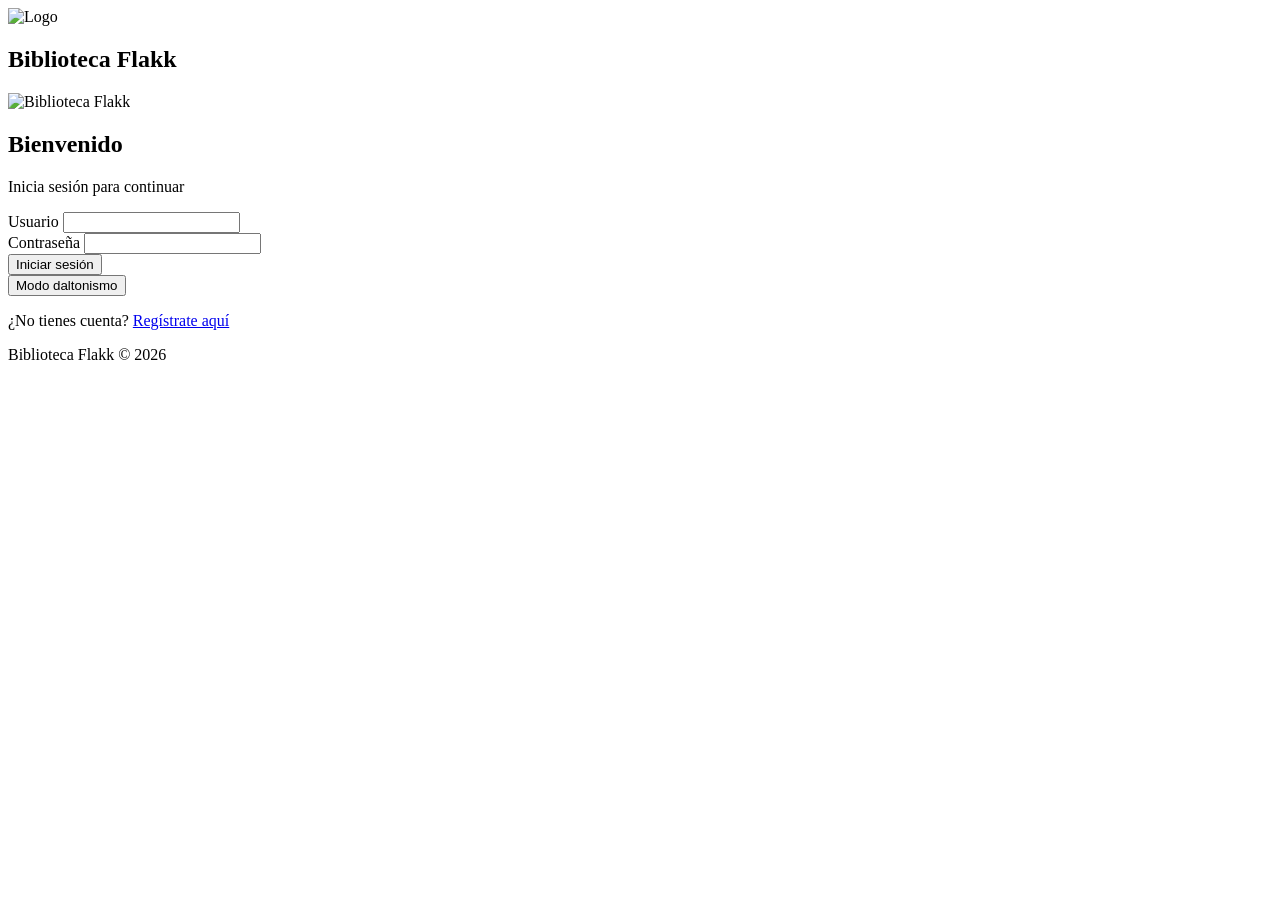
==== index.html @ 8644e0b6 "Update index.html" ====
<!DOCTYPE html>
<html lang="es">

<head>
    <meta charset="UTF-8">
    <meta name="viewport" content="width=device-width, initial-scale=1.0">
    <title>Biblioteca Flakk | Inicio</title>

    <link rel="stylesheet" href="biblioteca.css">
</head>

<body class="login-page">

<header>
    <div class="logo">
        <img src="logo.png" alt="Logo">
        <h2>Biblioteca Flakk</h2>
    </div>
</header>

<main class="contenedor">

    <div class="imagen">
        <img src="logo.png" alt="Biblioteca Flakk">
    </div>

    <section class="login">

        <h1>Bienvenido</h1>
        <p>Inicia sesión para continuar</p>

        <form action="login.php" method="POST">

            <div class="input-box">
                <label for="usuario">Usuario</label>
                <input
                    type="text"
                    id="usuario"
                    name="usuario"
                    required
                >
            </div>

            <div class="input-box">
                <label for="password">Contraseña</label>
                <input
                    type="password"
                    id="password"
                    name="password"
                    required
                >
            </div>

            <button type="submit">Iniciar sesión</button>

        </form>

        <button
            type="button"
            class="secundario"
            onclick="modoDaltonismo()"
        >
            Modo daltonismo
        </button>

        <p>
            ¿No tienes cuenta?
            <a href="registro.html">Regístrate aquí</a>
        </p>

    </section>

</main>

<footer>
    Biblioteca Flakk © 2026
</footer>

<script src="biblioteca.js"></script>

</body>
</html>
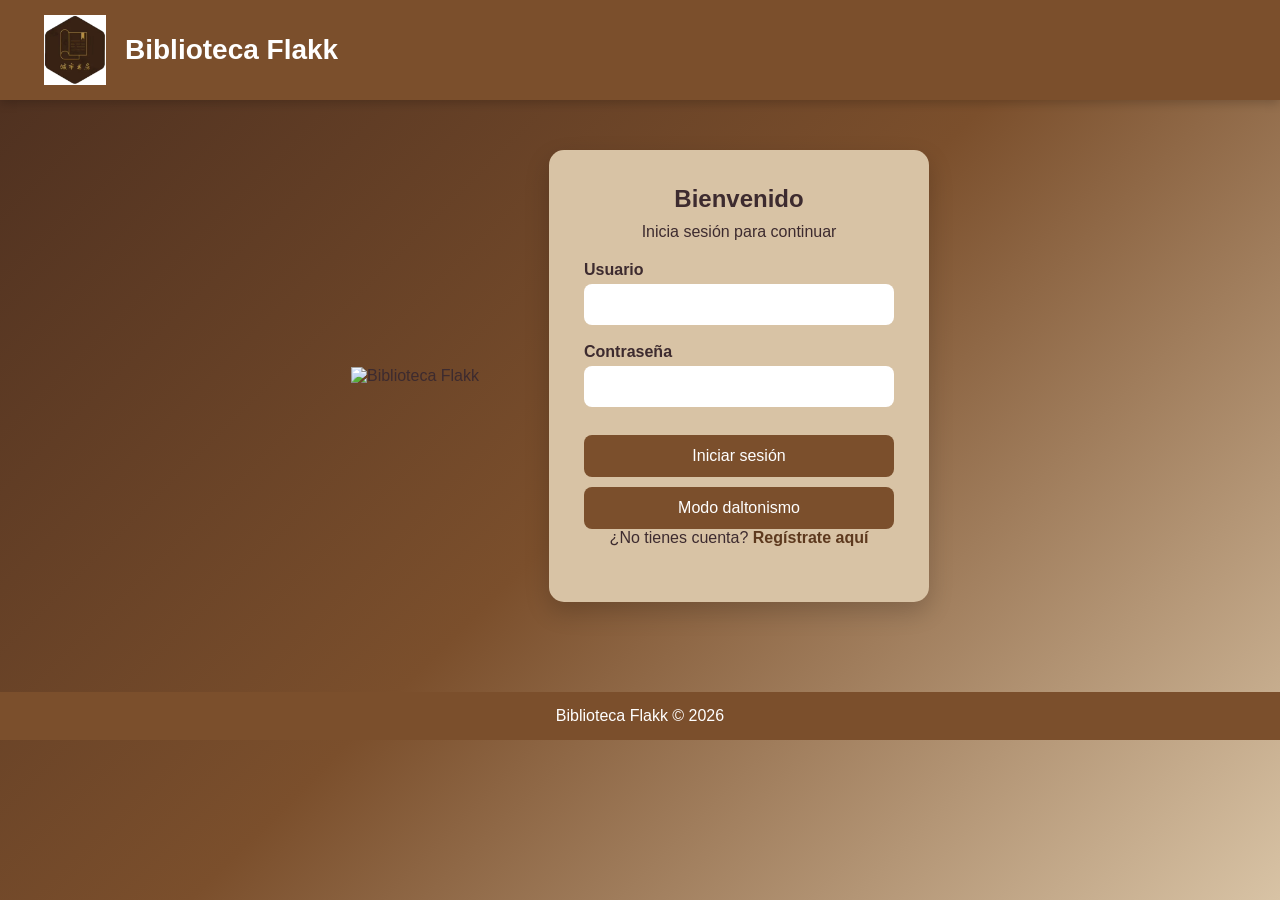
==== commit 7ee386d0: "Update index.html" ====
--- a/index.html
+++ b/index.html
@@ -6,14 +6,14 @@
     <meta name="viewport" content="width=device-width, initial-scale=1.0">
     <title>Biblioteca Flakk | Inicio</title>
 
-    <link rel="stylesheet" href="biblioteca.css">
+    <link rel="stylesheet" href="css/biblioteca.css">
 </head>
 
 <body class="login-page">
 
 <header>
     <div class="logo">
-        <img src="logo.png" alt="Logo">
+        <img src="img/logo.png" alt="Logo">
         <h2>Biblioteca Flakk</h2>
     </div>
 </header>
@@ -76,7 +76,7 @@
     Biblioteca Flakk © 2026
 </footer>
 
-<script src="biblioteca.js"></script>
+<script src="js/biblioteca.js"></script>
 
 </body>
 </html>
--- a/css/biblioteca.css
+++ b/css/biblioteca.css
@@ -0,0 +1,805 @@
+/* ===========================
+      BIBLIOTECA FLAKK
+=========================== */
+
+*{
+    margin:0;
+    padding:0;
+    box-sizing:border-box;
+    font-family:'Poppins',sans-serif;
+}
+
+body{
+    color:#3d2b2f;
+    min-height:100vh;
+}
+
+/*========== HEADER ==========*/
+
+header{
+    background:#7b4f2c;
+    color:white;
+    display:flex;
+    justify-content:space-between;
+    align-items:center;
+    padding:15px 40px;
+    box-shadow:0 3px 10px rgba(0,0,0,.2);
+}
+
+.logo{
+    display:flex;
+    align-items:center;
+    gap:15px;
+}
+
+.logo img{
+    width:70px;
+    height:70px;
+    object-fit:contain;
+}
+
+.logo h2{
+    font-size:28px;
+    font-weight:600;
+}
+
+nav{
+    display:flex;
+    gap:15px;
+}
+
+nav a{
+    text-decoration:none;
+    color:white;
+    padding:10px 15px;
+    border-radius:8px;
+    transition:.3s;
+    font-weight:500;
+}
+
+nav a:hover{
+    background:#a06b42;
+}
+
+/*========== CONTENEDORES ==========*/
+
+.contenedor{
+    width:100%;
+    display:flex;
+    justify-content:center;
+    align-items:center;
+    gap:70px;
+    padding:50px;
+    flex-wrap:wrap;
+}
+
+.imagen img{
+    width:320px;
+}
+
+/*========== LOGIN Y REGISTRO ==========*/
+
+.login,
+.registro{
+
+    background:#d8c3a5;
+
+    width:380px;
+
+    padding:35px;
+
+    border-radius:15px;
+
+    box-shadow:0 10px 25px rgba(0,0,0,.18);
+
+}
+
+.login h1,
+.registro h1{
+
+    text-align:center;
+    margin-bottom:10px;
+}
+
+.login p,
+.registro p{
+
+    text-align:center;
+    margin-bottom:20px;
+}
+
+.form{
+    width:100%;
+}
+
+/*========== INPUTS ==========*/
+
+.input-box{
+
+    display:flex;
+    flex-direction:column;
+    margin-bottom:18px;
+
+}
+
+.input-box label{
+
+    margin-bottom:5px;
+
+    font-weight:600;
+
+}
+
+.input-box input,
+.input-box select{
+
+    width:100%;
+
+    padding:12px;
+
+    border:none;
+
+    border-radius:8px;
+
+    outline:none;
+
+    background:white;
+
+    font-size:15px;
+
+}
+
+.input-box input:focus,
+.input-box select:focus{
+
+    border:2px solid #7b4f2c;
+
+}
+
+/*========== BOTONES ==========*/
+
+button{
+
+    width:100%;
+
+    padding:12px;
+
+    border:none;
+
+    border-radius:8px;
+
+    background:#7b4f2c;
+
+    color:white;
+
+    cursor:pointer;
+
+    font-size:16px;
+
+    margin-top:10px;
+
+    transition:.3s;
+
+}
+
+button:hover{
+
+    background:#5d391e;
+
+    transform:translateY(-2px);
+
+}
+
+/*========== LINKS ==========*/
+
+a{
+
+    color:#5d391e;
+
+    text-decoration:none;
+
+    font-weight:600;
+
+}
+
+a:hover{
+
+    text-decoration:underline;
+
+}
+
+/*========== MENU ==========*/
+
+.menu{
+
+    display:grid;
+
+    grid-template-columns:repeat(auto-fit,minmax(250px,1fr));
+
+    gap:25px;
+
+    padding:40px;
+
+}
+
+.tarjeta{
+
+    background:white;
+
+    border-radius:15px;
+
+    padding:30px;
+
+    text-align:center;
+
+    box-shadow:0 8px 20px rgba(0,0,0,.15);
+
+    transition:.3s;
+
+    text-decoration:none;
+
+    color:#3d2b1f;
+
+}
+
+.tarjeta:hover{
+
+    transform:translateY(-8px);
+
+}
+
+.tarjeta i{
+
+    font-size:55px;
+
+    color:#7b4f2c;
+
+    margin-bottom:15px;
+
+}
+
+.tarjeta h3{
+
+    margin-bottom:10px;
+
+}
+
+/*========== FOOTER ==========*/
+
+footer{
+
+    margin-top:40px;
+
+    background:#7b4f2c;
+
+    color:white;
+
+    text-align:center;
+
+    padding:15px;
+
+}
+
+/*==========================
+        CATÁLOGO
+==========================*/
+
+.catalogo{
+    padding:40px;
+    text-align:center;
+}
+
+.catalogo h1{
+    margin-bottom:20px;
+    color:#5d391e;
+}
+
+.barra{
+    display:flex;
+    justify-content:center;
+    align-items:center;
+    gap:15px;
+    flex-wrap:wrap;
+    margin-bottom:30px;
+}
+
+.barra input,
+.barra select{
+
+    width:250px;
+    padding:12px;
+    border:none;
+    border-radius:8px;
+    background:white;
+    box-shadow:0 2px 8px rgba(0,0,0,.1);
+
+}
+
+.contenedor-libros{
+
+    display:grid;
+    grid-template-columns:repeat(auto-fit,minmax(250px,1fr));
+    gap:25px;
+    margin-top:25px;
+
+}
+
+.libro{
+
+    background:white;
+    border-radius:15px;
+    padding:20px;
+    box-shadow:0 8px 20px rgba(0,0,0,.12);
+    transition:.3s;
+
+}
+
+.libro:hover{
+
+    transform:translateY(-8px);
+
+}
+
+.libro img{
+
+    width:120px;
+    height:170px;
+    object-fit:cover;
+    border-radius:8px;
+    margin-bottom:15px;
+
+}
+
+.libro h3{
+
+    margin-bottom:10px;
+    color:#5d391e;
+
+}
+
+.libro p{
+
+    margin:6px 0;
+
+}
+
+/*==========================
+      FORMULARIOS
+==========================*/
+
+.formulario{
+
+    width:100%;
+    max-width:700px;
+    margin:40px auto;
+    background:#d8c3a5;
+    padding:35px;
+    border-radius:15px;
+    box-shadow:0 8px 20px rgba(0,0,0,.18);
+
+}
+
+.formulario h1{
+
+    text-align:center;
+    margin-bottom:25px;
+
+}
+
+.form{
+
+    display:flex;
+    flex-direction:column;
+    gap:15px;
+
+}
+
+/*==========================
+      INVENTARIO
+==========================*/
+
+.inventario{
+
+    width:95%;
+    margin:40px auto;
+
+}
+
+.inventario h2{
+
+    text-align:center;
+    margin-bottom:20px;
+
+}
+
+table{
+
+    width:100%;
+    border-collapse:collapse;
+    background:white;
+    border-radius:12px;
+    overflow:hidden;
+    box-shadow:0 8px 20px rgba(0,0,0,.15);
+
+}
+
+th{
+
+    background:#7b4f2c;
+    color:white;
+    padding:15px;
+
+}
+
+td{
+
+    padding:12px;
+    border-bottom:1px solid #ddd;
+    text-align:center;
+
+}
+
+tr:hover{
+
+    background:#f3ebe0;
+
+}
+
+/*==========================
+      RESUMEN
+==========================*/
+
+.resumen{
+
+    display:grid;
+    grid-template-columns:repeat(auto-fit,minmax(180px,1fr));
+    gap:20px;
+    padding:30px;
+
+}
+
+.card{
+
+    background:white;
+    border-radius:15px;
+    padding:25px;
+    text-align:center;
+    box-shadow:0 8px 20px rgba(0,0,0,.15);
+
+}
+
+.card h3{
+
+    margin-bottom:10px;
+
+}
+
+.card p{
+
+    font-size:28px;
+    font-weight:bold;
+    color:#7b4f2c;
+
+}
+
+/*==========================
+      VENTAS
+==========================*/
+
+.ventas{
+
+    width:100%;
+    max-width:700px;
+    margin:40px auto;
+    background:#d8c3a5;
+    padding:35px;
+    border-radius:15px;
+    box-shadow:0 8px 20px rgba(0,0,0,.18);
+
+}
+
+.ventas h1{
+
+    text-align:center;
+    margin-bottom:20px;
+
+}
+
+.ventas select,
+.ventas input{
+
+    width:100%;
+    padding:12px;
+    border:none;
+    border-radius:8px;
+    margin-bottom:15px;
+
+}
+
+/*==========================
+      ANIMACIONES
+==========================*/
+
+@keyframes aparecer{
+
+    from{
+        opacity:0;
+        transform:translateY(20px);
+    }
+
+    to{
+        opacity:1;
+        transform:translateY(0);
+    }
+
+}
+
+.login,
+.registro,
+.tarjeta,
+.libro,
+.formulario,
+.ventas,
+.card,
+table{
+
+    animation:aparecer .6s ease;
+
+}
+
+/*==========================
+      SCROLL
+==========================*/
+
+::-webkit-scrollbar{
+
+    width:10px;
+
+}
+
+::-webkit-scrollbar-track{
+
+    background:#f5efe4;
+
+}
+
+::-webkit-scrollbar-thumb{
+
+    background:#7b4f2c;
+    border-radius:20px;
+
+}
+
+::-webkit-scrollbar-thumb:hover{
+
+    background:#5d391e;
+
+}
+
+/*==========================
+      DALTONISMO
+==========================*/
+
+body.daltonismo{
+
+    background:#0b1d3a;
+    color:white;
+
+}
+
+body.daltonismo header{
+
+    background:#163b72;
+
+}
+
+body.daltonismo footer{
+
+    background:#163b72;
+    color:white;
+
+}
+
+body.daltonismo nav a{
+
+    color:white;
+
+}
+
+body.daltonismo nav a:hover{
+
+    background:#245599;
+
+}
+
+body.daltonismo .login,
+body.daltonismo .registro,
+body.daltonismo .tarjeta,
+body.daltonismo .libro,
+body.daltonismo .formulario,
+body.daltonismo .ventas,
+body.daltonismo .card{
+
+    background:#204d88;
+    color:white;
+
+}
+
+body.daltonismo h1,
+body.daltonismo h2,
+body.daltonismo h3,
+body.daltonismo h4,
+body.daltonismo p,
+body.daltonismo label,
+body.daltonismo span{
+
+    color:white;
+
+}
+
+body.daltonismo a{
+
+    color:#FFD54F;
+
+}
+
+body.daltonismo input,
+body.daltonismo select{
+
+    background:white;
+    color:black;
+    border:none;
+
+}
+
+body.daltonismo table{
+
+    background:#204d88;
+    color:white;
+
+}
+
+body.daltonismo th{
+
+    background:#FFD54F;
+    color:black;
+
+}
+
+body.daltonismo td{
+
+    background:#204d88;
+    color:white;
+    border:1px solid rgba(255,255,255,.2);
+
+}
+
+body.daltonismo tr:hover{
+
+    background:#2d63ad;
+
+}
+
+body.daltonismo button{
+
+    background:#FFD54F;
+    color:black;
+    font-weight:bold;
+
+}
+
+body.daltonismo button:hover{
+
+    background:#f5c400;
+
+}
+
+/*==========================
+      RESPONSIVE
+==========================*/
+
+@media(max-width:900px){
+
+header{
+
+    flex-direction:column;
+    gap:15px;
+    text-align:center;
+
+}
+
+nav{
+
+    flex-wrap:wrap;
+    justify-content:center;
+
+}
+
+.contenedor{
+
+    flex-direction:column;
+    padding:25px;
+
+}
+
+.imagen img{
+
+    width:220px;
+
+}
+
+.login,
+.registro,
+.formulario,
+.ventas{
+
+    width:95%;
+
+}
+
+.menu{
+
+    grid-template-columns:1fr;
+
+}
+
+.contenedor-libros{
+
+    grid-template-columns:1fr;
+
+}
+
+.resumen{
+
+    grid-template-columns:1fr;
+
+}
+
+table{
+
+    font-size:14px;
+
+}
+
+th,
+td{
+
+    padding:8px;
+
+}
+
+button{
+
+    font-size:15px;
+
+}
+
+}    
+
+/* ================= FONDO LOGIN Y REGISTRO ================= */
+
+body.login-page,
+body.registro-page{
+    background: linear-gradient(
+        135deg,
+        #4b2e1f 0%,
+        #7b4f2c 50%,
+        #d8c3a5 100%
+    );
+}
+
+body:not(.login-page):not(.registro-page){
+    background: #f5f0e6;
+}
+
+/* ================= MODO DALTONISMO EN LOGIN Y REGISTRO ================= */
+
+body.login-page.daltonismo,
+body.registro-page.daltonismo {
+    background: linear-gradient(
+        135deg,
+        #003f5c 0%,
+        #2f4b7c 50%,
+        #f1c40f 100%
+    );
+}
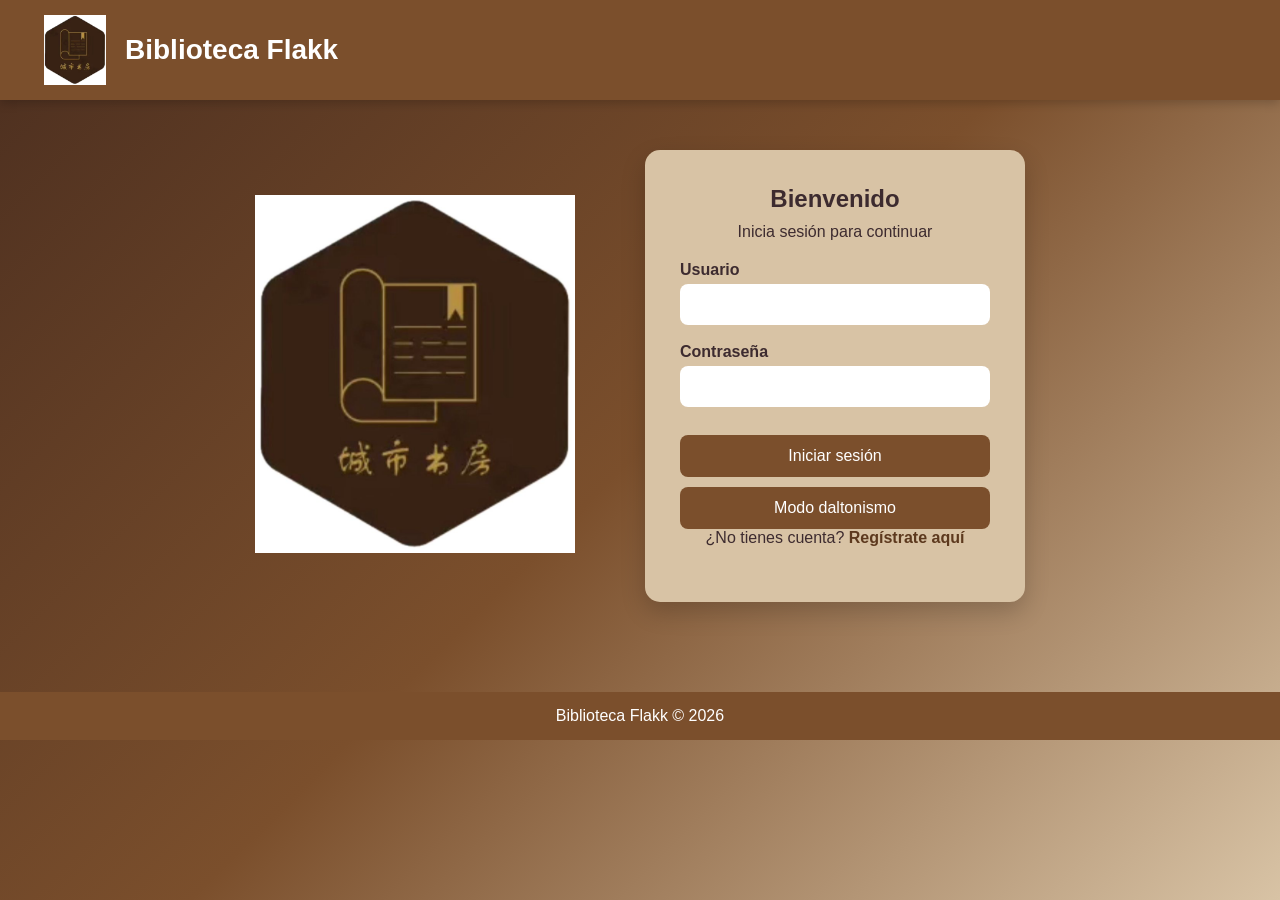
==== commit 3b1f5c41: "Update index.html" ====
--- a/index.html
+++ b/index.html
@@ -13,7 +13,7 @@
 
 <header>
     <div class="logo">
-        <img src="img/logo.png" alt="Logo">
+       <img src="img/logo.png" alt="Logo">
         <h2>Biblioteca Flakk</h2>
     </div>
 </header>
@@ -21,7 +21,7 @@
 <main class="contenedor">
 
     <div class="imagen">
-        <img src="logo.png" alt="Biblioteca Flakk">
+        <img src="img/logo.png" alt="Biblioteca Flakk">
     </div>
 
     <section class="login">
@@ -29,7 +29,7 @@
         <h1>Bienvenido</h1>
         <p>Inicia sesión para continuar</p>
 
-        <form action="login.php" method="POST">
+        <form action="php/login.php" method="POST">
 
             <div class="input-box">
                 <label for="usuario">Usuario</label>
